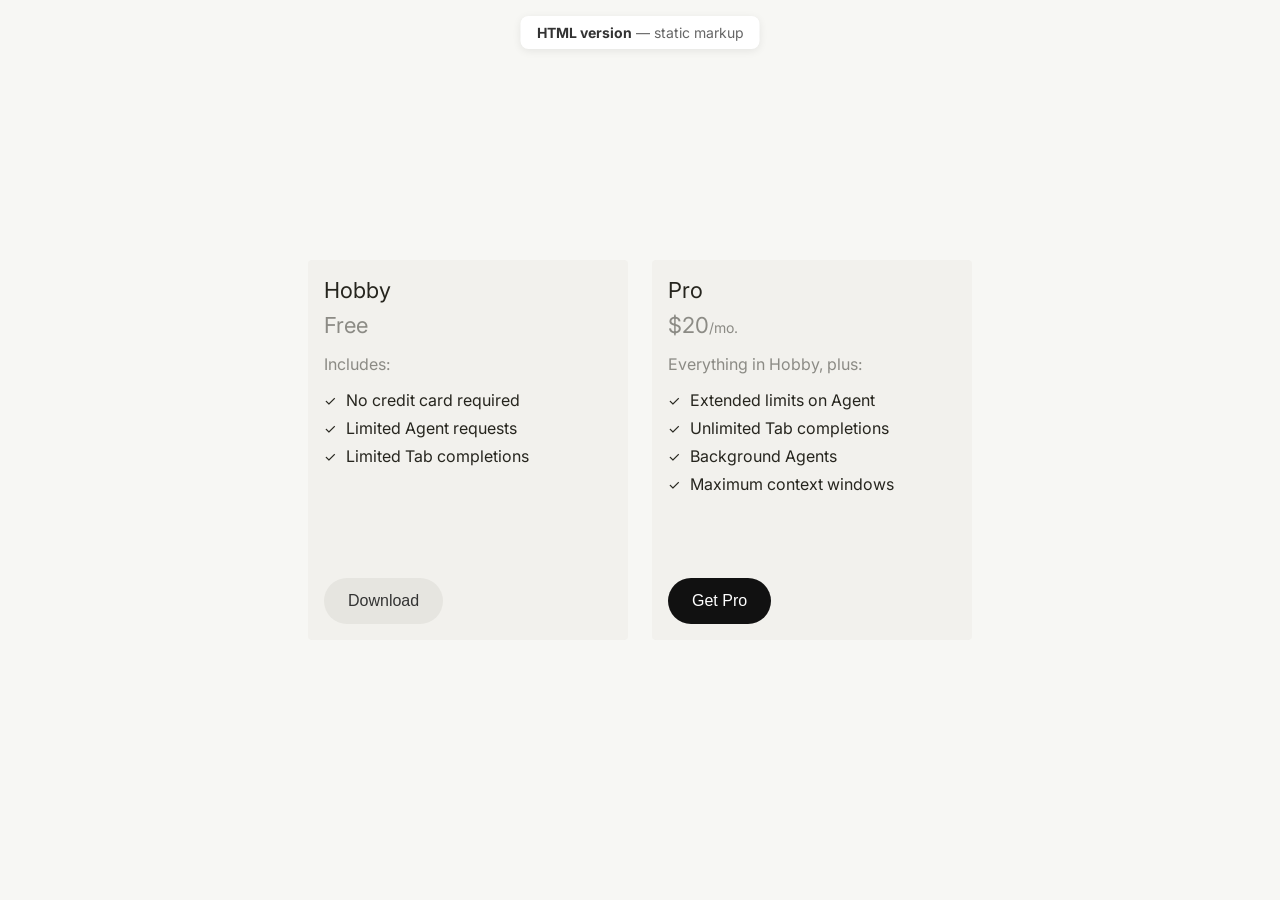
==== index.html @ c44419b4 "Initial commit" ====
<!DOCTYPE html>
<html lang="en">
<head>
    <meta charset="UTF-8">
    <meta name="viewport" content="width=device-width, initial-scale=1.0">
    <title>Pricing Plans — HTML version</title>
    <link rel="preconnect" href="https://fonts.googleapis.com">
    <link rel="preconnect" href="https://fonts.gstatic.com" crossorigin>
    <link href="https://fonts.googleapis.com/css2?family=Inter:wght@400;500;600;700&display=swap" rel="stylesheet">
    <link rel="stylesheet" href="styles.css">
</head>
<body>
    <p class="page-label"><strong>HTML version</strong> — static markup</p>
    <div class="cards-container">
        <div class="card">
            <div class="card-top">
                <h3 class="card-title">Hobby</h3>
                <p class="card-price">
                    <span class="card-price-amount">Free</span>
                </p>
                <div class="card-content">
                    <p class="includes-text">Includes:</p>
                    <ul class="features-list">
                        <li>
                            <span class="checkmark">✓</span>
                            No credit card required
                        </li>
                        <li>
                            <span class="checkmark">✓</span>
                            Limited Agent requests
                        </li>
                        <li>
                            <span class="checkmark">✓</span>
                            Limited Tab completions
                        </li>
                    </ul>
                </div>
            </div>
            <button class="download-button secondary">Download</button>
        </div>
        <div class="card">
            <div class="card-top">
                <h3 class="card-title">Pro</h3>
                <p class="card-price">
                    <span class="card-price-amount">$20</span>
                    <span class="card-price-period">/mo.</span>
                </p>
                <div class="card-content">
                    <p class="includes-text">Everything in Hobby, plus:</p>
                    <ul class="features-list">
                        <li>
                            <span class="checkmark">✓</span>
                            Extended limits on Agent
                        </li>
                        <li>
                            <span class="checkmark">✓</span>
                            Unlimited Tab completions
                        </li>
                        <li>
                            <span class="checkmark">✓</span>
                            Background Agents
                        </li>
                        <li>
                            <span class="checkmark">✓</span>
                            Maximum context windows
                        </li>
                    </ul>
                </div>
            </div>
            <button class="download-button primary">Get Pro</button>
        </div>
    </div>
</body>
</html>
---- styles.css ----
* {
    margin: 0;
    padding: 0;
    box-sizing: border-box;
}

body {
    font-family: 'Inter', -apple-system, BlinkMacSystemFont, 'Segoe UI', Roboto, sans-serif;
    background-color: #f7f7f4;
    display: flex;
    justify-content: center;
    align-items: center;
    min-height: 100vh;
    padding: 20px;
}

.cards-container {
    display: flex;
    flex-direction: row;
    gap: 24px;
    flex-wrap: nowrap;
    justify-content: center;
    align-items: flex-start;
}

.card {
    display: flex;
    flex-direction: column;
    min-height: 380px;
    background-color: #f2f1ed;
    border-radius: 4px;
    padding: 16px;
    width: 320px;
    flex-shrink: 0;
}

.card-top {
    display: flex;
    flex-direction: column;
}

.card-title {
    font-size: 22px;
    line-height: 28px;
    font-weight: 400;
    color: #26251e;
    margin-bottom: 8px;
}

.card-price {
    font-size: 20px;
    color: rgba(38, 37, 30, 0.5);
    display: inline-flex;
    align-items: baseline;
}

.card-price-amount {
    font-size: 22px;
    font-weight: 400;
    color: rgba(38, 37, 30, 0.5);
}

.card-price-period {
    font-size: 14px;
    color: rgba(38, 37, 30, 0.5);
}

.card-content {
    margin-bottom: 32px;
}

.includes-text {
    font-size: 16px;
    color: rgba(38, 37, 30, 0.5);
    margin: 16px 0px;
}

.features-list {
    list-style: none;
    padding: 0;
}

.features-list li {
    display: flex;
    align-items: center;
    margin-bottom: 8px;
    font-size: 16px;
    color: #26251e;
}

.checkmark {
    color: #26251e;
    font-size: 14px;
    margin-right: 10px;
    font-weight: 400;
}

.download-button {
    margin-top: auto;
    width: fit-content;
    background-color: #e6e5e0;
    border: none;
    border-radius: 999px;
    padding: 14px 24px;
    font-size: 16px;
    font-weight: 500;
    color: #333;
    cursor: pointer;
    transition: background-color 0.2s ease;
}

.download-button:hover {
    background-color: #D8D6CE;
}

.download-button:active {
    background-color: #D8D6CE;
}

.download-button.primary {
    background-color: #111;
    color: #fff;
}

.download-button.primary:hover {
    background-color: #333;
}

.download-button.primary:active {
    background-color: #333;
}

.page-label {
    position: fixed;
    top: 16px;
    left: 50%;
    transform: translateX(-50%);
    font-size: 14px;
    color: #666;
    background: #fff;
    padding: 8px 16px;
    border-radius: 8px;
    box-shadow: 0 2px 8px rgba(0,0,0,0.08);
}

.page-label strong {
    color: #333;
}
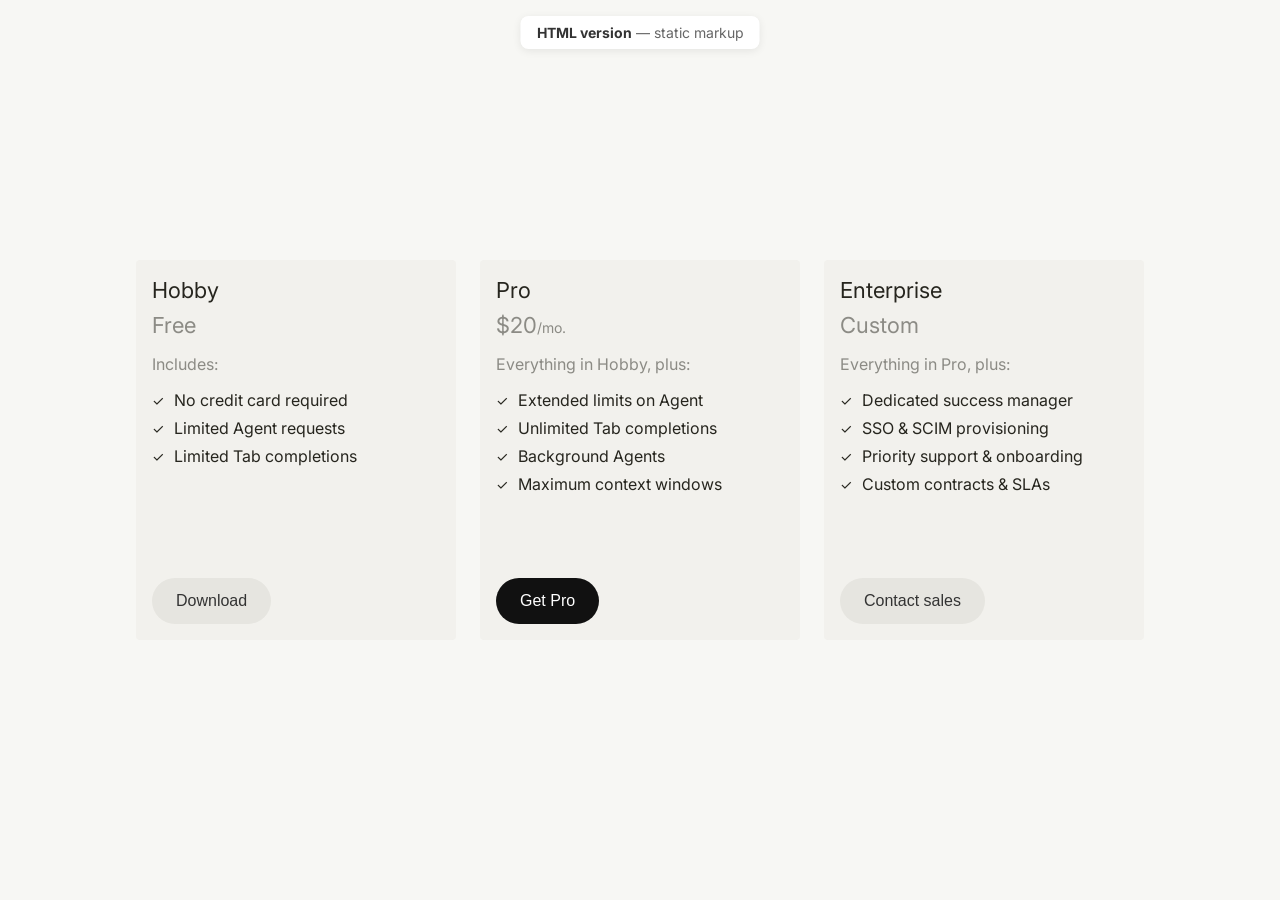
==== commit 49276698: "Added comments and a card We have added an enterprise card to this file and comments to help us unde" ====
--- a/index.html
+++ b/index.html
@@ -1,17 +1,27 @@
 <!DOCTYPE html>
 <html lang="en">
 <head>
+    <!-- Charset + mobile scaling (affects how the page renders on phones) -->
     <meta charset="UTF-8">
     <meta name="viewport" content="width=device-width, initial-scale=1.0">
     <title>Pricing Plans — HTML version</title>
+
+    <!-- Fonts: preconnect tells the browser to open connections early (faster font load) -->
     <link rel="preconnect" href="https://fonts.googleapis.com">
     <link rel="preconnect" href="https://fonts.gstatic.com" crossorigin>
+    <!-- Inter weights used in styles.css (400–700) -->
     <link href="https://fonts.googleapis.com/css2?family=Inter:wght@400;500;600;700&display=swap" rel="stylesheet">
+
+    <!-- Shared design tokens + layout (colors, spacing, card + button styles) -->
     <link rel="stylesheet" href="styles.css">
 </head>
 <body>
+    <!-- Demo label only — fixed pill at top; see .page-label in styles.css -->
     <p class="page-label"><strong>HTML version</strong> — static markup</p>
+
+    <!-- Pricing row: cards in a row (flex); nowrap keeps one row -->
     <div class="cards-container">
+        <!-- Card: Hobby — title, price, feature list, CTA at bottom -->
         <div class="card">
             <div class="card-top">
                 <h3 class="card-title">Hobby</h3>
@@ -36,8 +46,11 @@
                     </ul>
                 </div>
             </div>
+            <!-- secondary = outlined/neutral button style in styles.css -->
             <button class="download-button secondary">Download</button>
         </div>
+
+        <!-- Card: Pro — same structure as Hobby; price splits amount + “/mo.” for styling -->
         <div class="card">
             <div class="card-top">
                 <h3 class="card-title">Pro</h3>
@@ -67,7 +80,40 @@
                     </ul>
                 </div>
             </div>
+            <!-- primary = dark filled CTA in styles.css -->
             <button class="download-button primary">Get Pro</button>
+        </div>
+
+        <!-- Card: Enterprise — same markup pattern as Pro (copy a card block, swap text + CTA) -->
+        <div class="card">
+            <div class="card-top">
+                <h3 class="card-title">Enterprise</h3>
+                <p class="card-price">
+                    <span class="card-price-amount">Custom</span>
+                </p>
+                <div class="card-content">
+                    <p class="includes-text">Everything in Pro, plus:</p>
+                    <ul class="features-list">
+                        <li>
+                            <span class="checkmark">✓</span>
+                            Dedicated success manager
+                        </li>
+                        <li>
+                            <span class="checkmark">✓</span>
+                            SSO &amp; SCIM provisioning
+                        </li>
+                        <li>
+                            <span class="checkmark">✓</span>
+                            Priority support &amp; onboarding
+                        </li>
+                        <li>
+                            <span class="checkmark">✓</span>
+                            Custom contracts &amp; SLAs
+                        </li>
+                    </ul>
+                </div>
+            </div>
+            <button class="download-button secondary">Contact sales</button>
         </div>
     </div>
 </body>
--- a/styles.css
+++ b/styles.css
@@ -1,10 +1,17 @@
+/* =============================================================================
+   GLOBAL RESET — removes default browser gaps; box-sizing keeps widths predictable
+   ============================================================================= */
 * {
     margin: 0;
     padding: 0;
     box-sizing: border-box;
 }
 
+/* =============================================================================
+   PAGE SHELL — full viewport canvas, centered content, page background
+   ============================================================================= */
 body {
+    /* Inter from index.html <link>; fallbacks if font fails */
     font-family: 'Inter', -apple-system, BlinkMacSystemFont, 'Segoe UI', Roboto, sans-serif;
     background-color: #f7f7f4;
     display: flex;
@@ -14,6 +21,9 @@
     padding: 20px;
 }
 
+/* =============================================================================
+   PRICING ROW — horizontal flex row, gap between cards
+   ============================================================================= */
 .cards-container {
     display: flex;
     flex-direction: row;
@@ -23,6 +33,9 @@
     align-items: flex-start;
 }
 
+/* =============================================================================
+   CARD — fixed width tile, off-white fill, radius + internal padding
+   ============================================================================= */
 .card {
     display: flex;
     flex-direction: column;
@@ -34,11 +47,13 @@
     flex-shrink: 0;
 }
 
+/* Upper block: title + price + list (button sits below via flex column) */
 .card-top {
     display: flex;
     flex-direction: column;
 }
 
+/* Plan name — largest type on card */
 .card-title {
     font-size: 22px;
     line-height: 28px;
@@ -47,6 +62,7 @@
     margin-bottom: 8px;
 }
 
+/* Price row — muted color; inline-flex keeps amount + period on one baseline */
 .card-price {
     font-size: 20px;
     color: rgba(38, 37, 30, 0.5);
@@ -60,21 +76,27 @@
     color: rgba(38, 37, 30, 0.5);
 }
 
+/* “/mo.” — smaller than main amount */
 .card-price-period {
     font-size: 14px;
     color: rgba(38, 37, 30, 0.5);
 }
 
+/* Space before CTA pushes button toward bottom when card is tall */
 .card-content {
     margin-bottom: 32px;
 }
 
+/* “Includes:” / section intro — secondary text color */
 .includes-text {
     font-size: 16px;
     color: rgba(38, 37, 30, 0.5);
     margin: 16px 0px;
 }
 
+/* =============================================================================
+   FEATURE LIST — no bullets; rows are flex for checkmark + copy alignment
+   ============================================================================= */
 .features-list {
     list-style: none;
     padding: 0;
@@ -95,6 +117,9 @@
     font-weight: 400;
 }
 
+/* =============================================================================
+   BUTTONS — pill shape; secondary = light fill; primary = dark CTA
+   ============================================================================= */
 .download-button {
     margin-top: auto;
     width: fit-content;
@@ -130,6 +155,9 @@
     background-color: #333;
 }
 
+/* =============================================================================
+   PAGE LABEL — fixed demo badge (not part of pricing UI)
+   ============================================================================= */
 .page-label {
     position: fixed;
     top: 16px;
